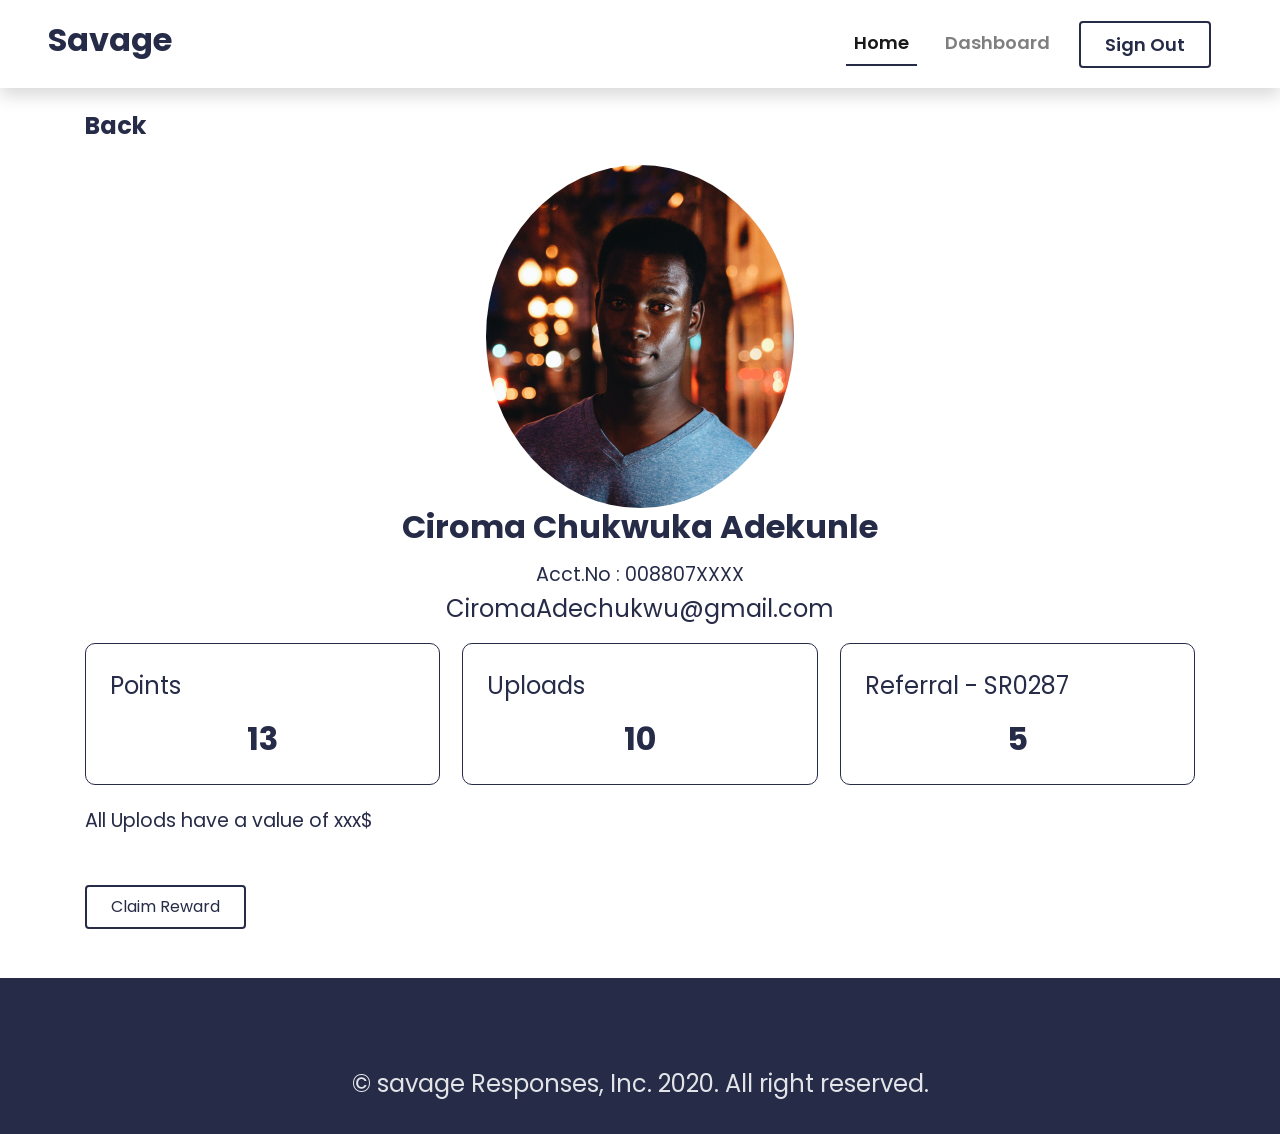
==== index.html @ 0f19de1d "created boiler plate and full reviews page" ====
<!doctype html>
<html lang="en">

<head>
  <!-- Required meta tags -->
  <meta charset="utf-8">
  <meta name="viewport" content="width=device-width, initial-scale=1, shrink-to-fit=no">

  <!-- Google Font -->
  <link href="https://fonts.googleapis.com/css2?family=Poppins:wght@200;300;600;700;800;900&display=swap"
    rel="stylesheet">

  <!-- Font Awesome -->
  <link rel="stylesheet" href="https://pro.fontawesome.com/releases/v5.10.0/css/all.css"
    integrity="sha384-AYmEC3Yw5cVb3ZcuHtOA93w35dYTsvhLPVnYs9eStHfGJvOvKxVfELGroGkvsg+p" crossorigin="anonymous" />

  <!-- Bootstrap CSS -->
  <link rel="stylesheet" href="https://stackpath.bootstrapcdn.com/bootstrap/4.5.0/css/bootstrap.min.css"
    integrity="sha384-9aIt2nRpC12Uk9gS9baDl411NQApFmC26EwAOH8WgZl5MYYxFfc+NcPb1dKGj7Sk" crossorigin="anonymous">

  <!-- Custom CSS -->
  <link rel="stylesheet" href="assets/css/savage.css">
  <link rel="stylesheet" href="css/style.css">

  <title>Savage</title>
</head>

<body>
  <!-- Header -->
  <header class="bg-white shadow">
    <nav class="navbar navbar-expand-xl navbar-light py-3">
      <a class="navbar-brand" href="index.html">
        <h3>Savage</h3>
      </a>

      <button class="navbar-toggler" type="button" data-toggle="collapse" data-target="#navbarNav"
        aria-controls="navbarNav" aria-expanded="false" aria-label="Toggle navigation">
        <span class="navbar-toggler-icon"></span>
      </button>

      <div class="collapse navbar-collapse" id="navbarNav">
        <ul class="navbar-nav mr-auto w-100 justify-content-end">
          <li class="nav-item active">
            <a class="nav-link current" href="index.html">Home <span class="sr-only">(current)</span></a>
          </li>
          <li class="nav-item">
            <a class="nav-link" href="course.html">Dashboard</a>
          </li>

          <li class="nav-item">
            <button class="nav-link nav-btn btn btn-outline px-4" href="SignOut.html">Sign Out</button>
          </li>

        </ul>
      </div>
    </nav>
  </header>
  <section class="container">
    <aside>
      <a href="">
        <h4 class="my-4">Back</h4>
      </a>
    </aside>
    <article class="mainPage">
      <div class="imageDiv">
        <img src="assets/image/two.png" alt="" class="img-fluid">
        <div>
          <h3>
            Ciroma Chukwuka Adekunle
          </h3>
          <small>Acct.No : 008807XXXX</small>
          <p>CiromaAdechukwu@gmail.com</p>


        </div>
      </div>
      <div class="points mb-3">
        <div class="topProgress">
          <div id="first" class="p-4">
            <p>Points</p>
            <h3 class="text-center">13</h3>
          </div>
          <div id="second" class="p-4">
            <p>Uploads</p>
            <h3 class="text-center">10</h3>
          </div>
          <div id="third" class="p-4">
            <p>Referral - SR0287</p>
            <h3 class="text-center">5</h3>
          </div>

        </div>
        <div>
          <small class="d-block my-3">All Uplods have a value of xxx$</small>
        </div>
        <div class="claimBtn">
          <button class="btn btn-outline">Claim Reward</button>
        </div>
    </article>
  </section>
  <!-- Footer -->
  <footer class="container-fluid bg-base">

    <div class="text-center mt-4">
      <p class="text-light">&copy; savage Responses, Inc. 2020. All right reserved.</p>
    </div>
  </footer>

  <!-- Optional JavaScript -->
  <!-- jQuery first, then Popper.js, then Bootstrap JS -->
  <script src="https://code.jquery.com/jquery-3.5.1.slim.min.js"
    integrity="sha384-DfXdz2htPH0lsSSs5nCTpuj/zy4C+OGpamoFVy38MVBnE+IbbVYUew+OrCXaRkfj" crossorigin="anonymous">
  </script>
  <script src="https://cdn.jsdelivr.net/npm/popper.js@1.16.0/dist/umd/popper.min.js"
    integrity="sha384-Q6E9RHvbIyZFJoft+2mJbHaEWldlvI9IOYy5n3zV9zzTtmI3UksdQRVvoxMfooAo" crossorigin="anonymous">
  </script>
  <script src="https://stackpath.bootstrapcdn.com/bootstrap/4.5.0/js/bootstrap.min.js"
    integrity="sha384-OgVRvuATP1z7JjHLkuOU7Xw704+h835Lr+6QL9UvYjZE3Ipu6Tp75j7Bh/kR0JKI" crossorigin="anonymous">
  </script>
</body>

</html>
---- assets/css/savage.css ----
:root {
	--base-color: rgb(38, 43, 72) !important;
	--primary-color: #262b48 !important;
	--secondary-color: #262b48 !important;
	--font-stack: "Poppins", sans-serif;
	--font-body-size: 21px;
}

* {
	margin: 0;
	padding: 0;
	box-sizing: border-box;
}

body {
	font-family: var(--font-stack);
	color: #000;
	font-size: 24px;
	overflow-x: hidden;
}

a:hover {
	text-decoration: none;
}

h1,
h2,
h3,
h4,
h5,
h6 {
	font-family: var(--font-stack);
	font-weight: bold;
	color: var(--base-color);
}

h1 {
	font-size: 48px;
}

h2 {
	font-size: 36px;
}

h3 {
	font-size: 32px;
}

/* ==========================================================================================
                                        Utilities
========================================================================================== */

.bg-base {
	background-color: var(--base-color) !important;
}

.bg-primary {
	background-color: var(--primary-color) !important;
}

.bg-secondary {
	background-color: var(--secondary-color) !important;
}

.btn-base {
	background-color: var(--base-color) !important;
}

.btn-primary {
	background-color: var(--primary-color) !important;
}

.btn-secondary {
	background-color: var(--secondary-color) !important;
}

/* ==========================================================================================
                                          Header
========================================================================================== */

header {
	padding-left: 2rem;
	padding-right: 2rem;
	background: var(--secondary-color);
	font-weight: 600;
	font-size: 18px;
}

header nav .current {
	border-bottom: 2px solid var(--base-color);
}

header nav .btn {
	font-weight: 600;
	font-size: 18px;
}

header .navbar-dark .navbar-nav .nav-link {
	color: #333 !important;
}

header .nav-btn.btn-outline-light:hover {
	color: var(--base-color) !important;
}

header nav .nav-item {
	margin-right: 1.3rem;
}

header .btn-outline {
	border: 2px solid var(--primary-color) !important;
	color: var(--primary-color) !important;
}
small,
p {
	color: var(--primary-color) !important;
}
.mainpage {
	display: grid;
	grid-template-columns: repeat(12, 1fr);
	grid-template-rows: repeat(3, minmax(0, auto));
	text-align: center;
}
.imageDiv {
	grid-column: 1/13;
	grid-row: 1/2;
	text-align: center;
}
.points {
	grid-column: 1/13;
	grid-row: 2/3;
}
.claimBtn {
	grid-column: 1/13;
	grid-row: 3/4;
}
.claimBtn .btn-outline {
	border: 2px solid var(--primary-color) !important;
	color: var(--primary-color) !important;
	margin-top: 3%;
	margin-bottom: 3%;
	padding: 0.5rem 1.5rem;
}

.imageDiv img {
	border-radius: 50%;
	/* width: 100%;
	height: 100%; */
}

.topProgress {
	display: grid;
	grid-template-columns: repeat(12, 1fr);
	grid-template-rows: repeat(3, minmax(0, auto));
	grid-gap: 2%;
}
#first {
	grid-row: 1/2;
	grid-column: 1/5;
	border: 1px solid var(--secondary-color);
	border-radius: 10px;
}
#second {
	grid-row: 1/2;
	grid-column: 5/9;
	border: 1px solid var(--secondary-color);
	border-radius: 10px;
}
#third {
	grid-row: 1/2;
	grid-column: 9/13;
	border: 1px solid var(--secondary-color);
	border-radius: 10px;
}

/* ==========================================================================================
                                          Footer
========================================================================================== */

footer {
	padding: 4rem 4rem 1rem !important;
}

footer p {
	color: #fff;
	opacity: 0.9;
}

/* ==========================================================================================
                                      Responsiveness
========================================================================================== */

@media (max-width: 1200px) {
	header nav .btn {
		margin-top: 1rem !important;
	}
}
@media (max-width: 1000px) {
	#first {
		grid-row: 1/2;
		grid-column: 1/13;
	}
	#second {
		grid-row: 2/3;
		grid-column: 1/13;
	}
	#third {
		grid-row: 3/4;
		grid-column: 1/13;
	}
}
@media (max-width: 768px) {
	.navbar .navbar-brand {
		font-size: 30px;
	}

	img.img-fluid {
		max-width: 70%;
	}

	footer li,
	footer {
		font-size: 15px;
	}

	footer.container-fluid {
		padding-left: 1.5rem !important;
		padding-right: 1.5rem !important;
	}
}
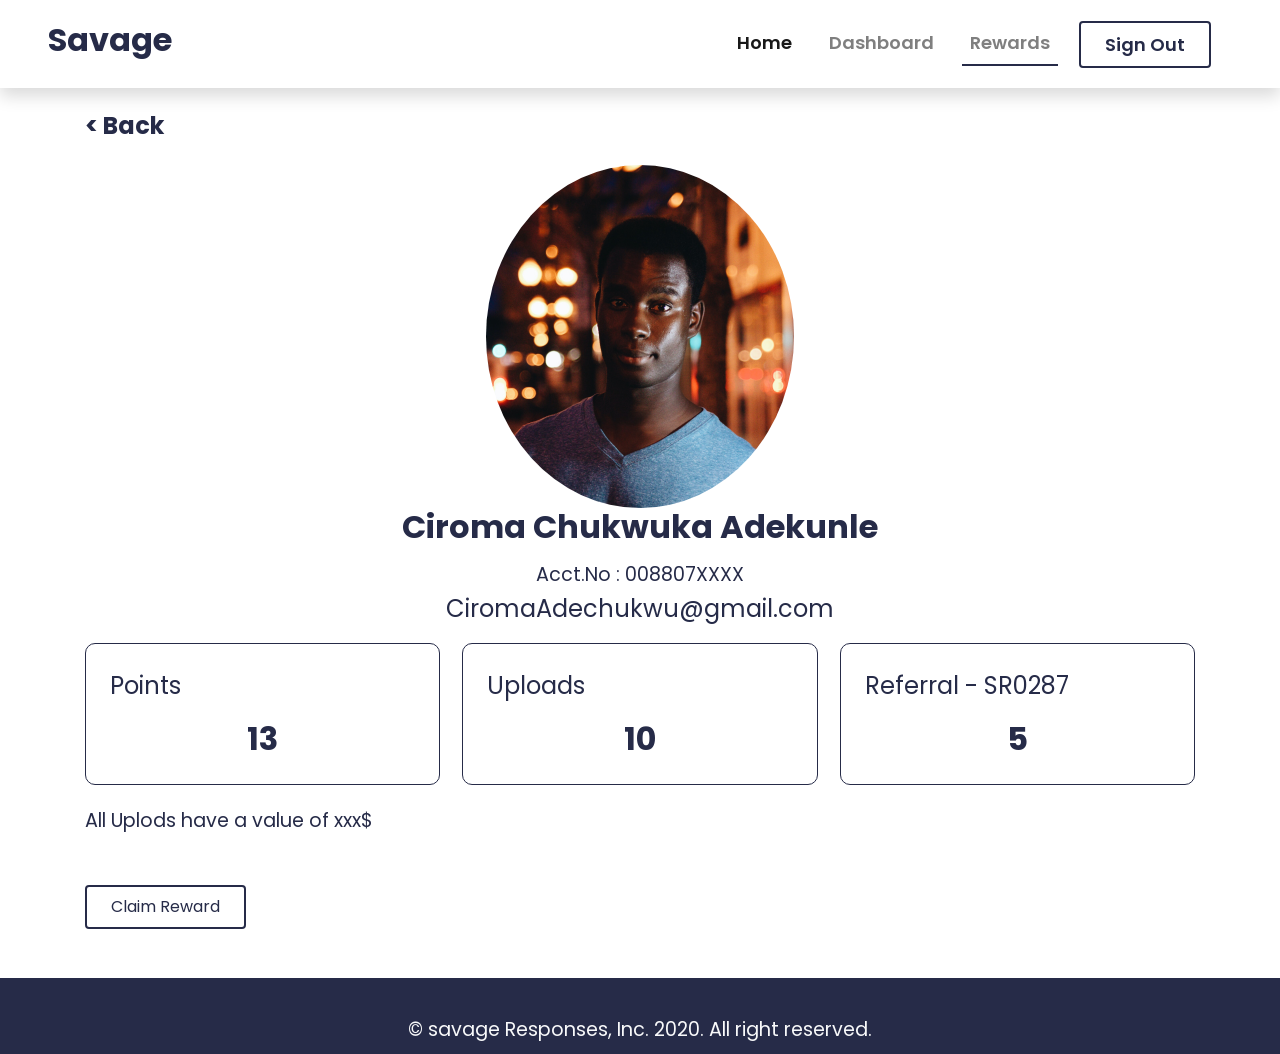
==== commit 90a85889: "Fixed Paddings" ====
--- a/index.html
+++ b/index.html
@@ -41,12 +41,14 @@
       <div class="collapse navbar-collapse" id="navbarNav">
         <ul class="navbar-nav mr-auto w-100 justify-content-end">
           <li class="nav-item active">
-            <a class="nav-link current" href="index.html">Home <span class="sr-only">(current)</span></a>
+            <a class="nav-link" href="index.html">Home </a>
           </li>
           <li class="nav-item">
             <a class="nav-link" href="course.html">Dashboard</a>
           </li>
-
+          <li class="nav-item">
+            <a class="nav-link current" href="#">Rewards<span class="sr-only">(current)</span></a>
+          </li>
           <li class="nav-item">
             <button class="nav-link nav-btn btn btn-outline px-4" href="SignOut.html">Sign Out</button>
           </li>
@@ -58,7 +60,7 @@
   <section class="container">
     <aside>
       <a href="">
-        <h4 class="my-4">Back</h4>
+        <h4 class="my-4">&lt; Back</h4>
       </a>
     </aside>
     <article class="mainPage">
@@ -99,10 +101,9 @@
     </article>
   </section>
   <!-- Footer -->
-  <footer class="container-fluid bg-base">
-
+  <footer class="p-2 bg-base">
     <div class="text-center mt-4">
-      <p class="text-light">&copy; savage Responses, Inc. 2020. All right reserved.</p>
+      <small class="text-light">&copy; savage Responses, Inc. 2020. All right reserved.</small>
     </div>
   </footer>
 
--- a/assets/css/savage.css
+++ b/assets/css/savage.css
@@ -111,29 +111,45 @@
 	border: 2px solid var(--primary-color) !important;
 	color: var(--primary-color) !important;
 }
+
 small,
 p {
 	color: var(--primary-color) !important;
 }
+
 .mainpage {
 	display: grid;
 	grid-template-columns: repeat(12, 1fr);
 	grid-template-rows: repeat(3, minmax(0, auto));
 	text-align: center;
 }
+
 .imageDiv {
 	grid-column: 1/13;
 	grid-row: 1/2;
 	text-align: center;
 }
+
 .points {
 	grid-column: 1/13;
 	grid-row: 2/3;
 }
+
 .claimBtn {
 	grid-column: 1/13;
 	grid-row: 3/4;
 }
+
+button:hover {
+	background-color: var(--primary-color);
+	color: #fff !important;
+}
+
+.claimBtn button:hover {
+	background-color: var(--primary-color);
+	color: #fff !important;
+}
+
 .claimBtn .btn-outline {
 	border: 2px solid var(--primary-color) !important;
 	color: var(--primary-color) !important;
@@ -154,18 +170,21 @@
 	grid-template-rows: repeat(3, minmax(0, auto));
 	grid-gap: 2%;
 }
+
 #first {
 	grid-row: 1/2;
 	grid-column: 1/5;
 	border: 1px solid var(--secondary-color);
 	border-radius: 10px;
 }
+
 #second {
 	grid-row: 1/2;
 	grid-column: 5/9;
 	border: 1px solid var(--secondary-color);
 	border-radius: 10px;
 }
+
 #third {
 	grid-row: 1/2;
 	grid-column: 9/13;
@@ -177,9 +196,6 @@
                                           Footer
 ========================================================================================== */
 
-footer {
-	padding: 4rem 4rem 1rem !important;
-}
 
 footer p {
 	color: #fff;
@@ -195,36 +211,44 @@
 		margin-top: 1rem !important;
 	}
 }
+
 @media (max-width: 1000px) {
 	#first {
 		grid-row: 1/2;
 		grid-column: 1/13;
 	}
+
 	#second {
 		grid-row: 2/3;
 		grid-column: 1/13;
 	}
+
 	#third {
 		grid-row: 3/4;
 		grid-column: 1/13;
 	}
-}
-@media (max-width: 768px) {
-	.navbar .navbar-brand {
-		font-size: 30px;
-	}
-
-	img.img-fluid {
-		max-width: 70%;
-	}
-
-	footer li,
-	footer {
-		font-size: 15px;
-	}
-
-	footer.container-fluid {
-		padding-left: 1.5rem !important;
-		padding-right: 1.5rem !important;
-	}
-}
+
+	.imageDiv p {
+		font-size: 16px;
+
+	}
+
+	@media (max-width: 768px) {
+		.navbar .navbar-brand {
+			font-size: 30px;
+		}
+
+		img.img-fluid {
+			max-width: 70%;
+		}
+
+		footer li,
+		footer {
+			font-size: 15px;
+		}
+
+		footer.container-fluid {
+			padding-left: 1.5rem !important;
+			padding-right: 1.5rem !important;
+		}
+	}
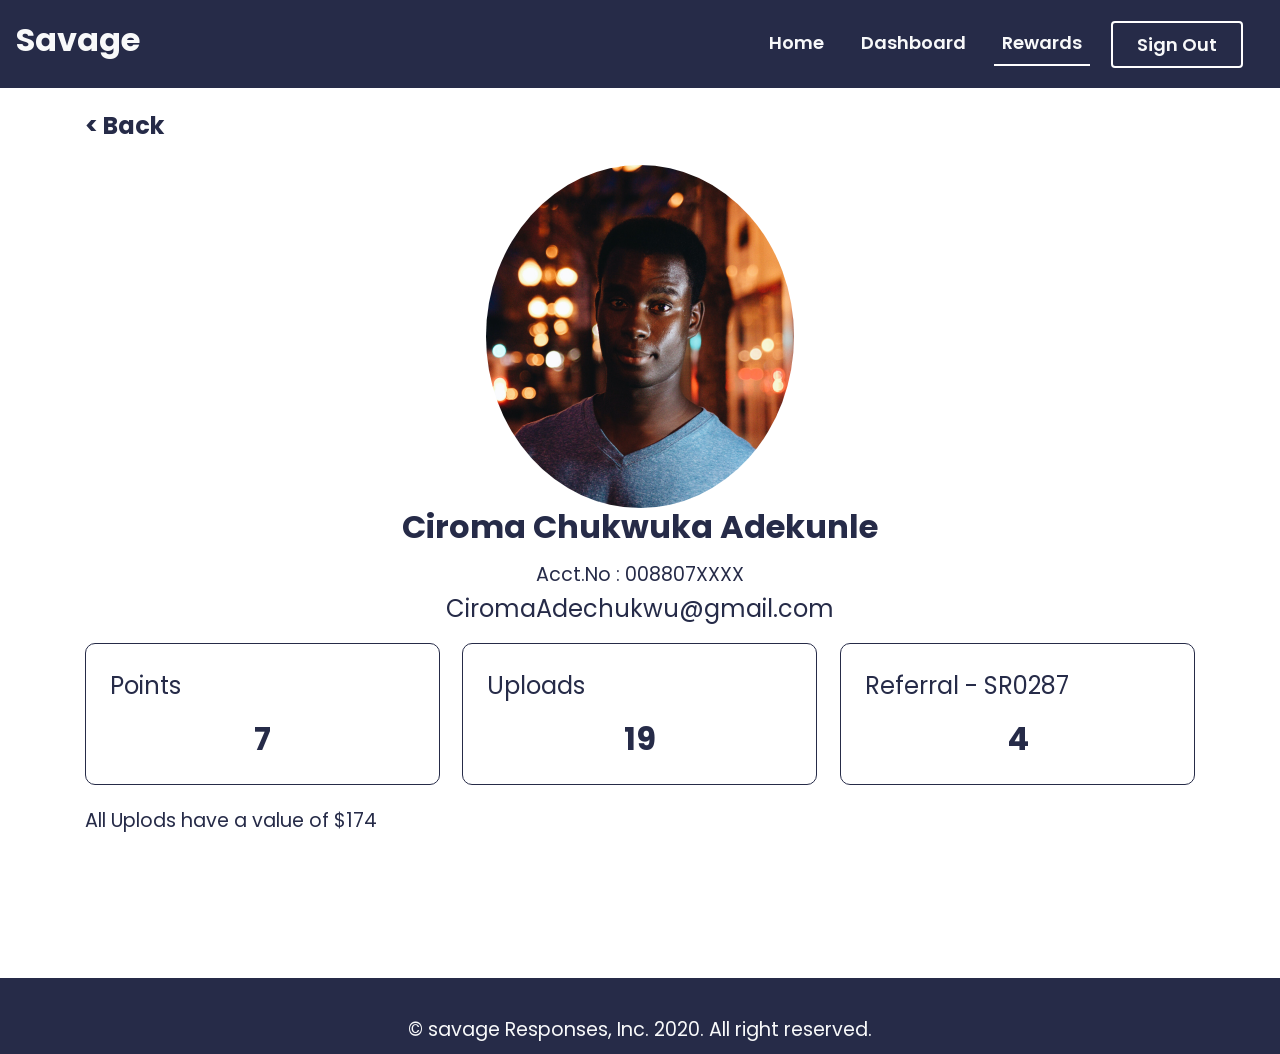
==== commit c4ef693a: "changed reviews to index" ====
--- a/index.html
+++ b/index.html
@@ -19,6 +19,7 @@
     integrity="sha384-9aIt2nRpC12Uk9gS9baDl411NQApFmC26EwAOH8WgZl5MYYxFfc+NcPb1dKGj7Sk" crossorigin="anonymous">
 
   <!-- Custom CSS -->
+  <link href="https://unpkg.com/aos@2.3.1/dist/aos.css" rel="stylesheet">
   <link rel="stylesheet" href="assets/css/savage.css">
   <link rel="stylesheet" href="css/style.css">
 
@@ -27,30 +28,31 @@
 
 <body>
   <!-- Header -->
-  <header class="bg-white shadow">
+  <header class="">
     <nav class="navbar navbar-expand-xl navbar-light py-3">
       <a class="navbar-brand" href="index.html">
-        <h3>Savage</h3>
+        <h3 class="text-light">Savage</h3>
       </a>
 
-      <button class="navbar-toggler" type="button" data-toggle="collapse" data-target="#navbarNav"
+      <button class="navbar-toggler text-light" type="button" data-toggle="collapse" data-target="#navbarNav"
         aria-controls="navbarNav" aria-expanded="false" aria-label="Toggle navigation">
-        <span class="navbar-toggler-icon"></span>
+        <span class="navbar-toggler-icon text-light"></span>
       </button>
+
 
       <div class="collapse navbar-collapse" id="navbarNav">
         <ul class="navbar-nav mr-auto w-100 justify-content-end">
           <li class="nav-item active">
-            <a class="nav-link" href="index.html">Home </a>
+            <a class="nav-link text-light" href="index.html">Home </a>
           </li>
           <li class="nav-item">
-            <a class="nav-link" href="course.html">Dashboard</a>
+            <a class="nav-link text-light" href="course.html">Dashboard</a>
           </li>
           <li class="nav-item">
-            <a class="nav-link current" href="#">Rewards<span class="sr-only">(current)</span></a>
+            <a class="nav-link text-light current" href="#">Rewards<span class="sr-only">(current)</span></a>
           </li>
           <li class="nav-item">
-            <button class="nav-link nav-btn btn btn-outline px-4" href="SignOut.html">Sign Out</button>
+            <button class="nav-link text-light nav-btn btn btn-outline px-4" href="SignOut.html">Sign Out</button>
           </li>
 
         </ul>
@@ -67,36 +69,35 @@
       <div class="imageDiv">
         <img src="assets/image/two.png" alt="" class="img-fluid">
         <div>
-          <h3>
+          <h3 data-aos="flip-zoom-out-up">
             Ciroma Chukwuka Adekunle
           </h3>
-          <small>Acct.No : 008807XXXX</small>
-          <p>CiromaAdechukwu@gmail.com</p>
-
-
+          <small data-aos="flip-left">Acct.No : 008807XXXX</small>
+          <p data-aos="zoom-in">CiromaAdechukwu@gmail.com</p>
         </div>
       </div>
       <div class="points mb-3">
         <div class="topProgress">
-          <div id="first" class="p-4">
+          <div id="first" class="p-4" data-aos="flip-right" data-aos-easing="ease-in-out" data-aos-duration="1500">
             <p>Points</p>
             <h3 class="text-center">13</h3>
           </div>
-          <div id="second" class="p-4">
+          <div id="second" class="p-4" data-aos="flip-up">
             <p>Uploads</p>
             <h3 class="text-center">10</h3>
           </div>
-          <div id="third" class="p-4">
+          <div id="third" class="p-4" data-aos="flip-right">
             <p>Referral - SR0287</p>
             <h3 class="text-center">5</h3>
           </div>
 
         </div>
         <div>
-          <small class="d-block my-3">All Uplods have a value of xxx$</small>
+          <small class="d-block my-3">All Uplods have a value of $<span id="rate"></span></small>
         </div>
         <div class="claimBtn">
-          <button class="btn btn-outline">Claim Reward</button>
+          <button class="btn btn-outline" data-aos="flip-up" data-aos-easing="ease-in-out" data-aos-duration="100">Claim
+            Reward</button>
         </div>
     </article>
   </section>
@@ -109,6 +110,10 @@
 
   <!-- Optional JavaScript -->
   <!-- jQuery first, then Popper.js, then Bootstrap JS -->
+
+
+  <script src="https://unpkg.com/aos@2.3.1/dist/aos.js"></script>
+
   <script src="https://code.jquery.com/jquery-3.5.1.slim.min.js"
     integrity="sha384-DfXdz2htPH0lsSSs5nCTpuj/zy4C+OGpamoFVy38MVBnE+IbbVYUew+OrCXaRkfj" crossorigin="anonymous">
   </script>
@@ -118,6 +123,18 @@
   <script src="https://stackpath.bootstrapcdn.com/bootstrap/4.5.0/js/bootstrap.min.js"
     integrity="sha384-OgVRvuATP1z7JjHLkuOU7Xw704+h835Lr+6QL9UvYjZE3Ipu6Tp75j7Bh/kR0JKI" crossorigin="anonymous">
   </script>
+  <script>
+    AOS.init();
+
+    let hh = document.querySelector('#first h3')
+    let hb = document.querySelector('#second h3')
+    let hc = document.querySelector('#third h3')
+    let small = document.querySelector('#rate')
+    hh.textContent = Math.floor(Math.random() * 10) + 1
+    hb.textContent = Math.floor(Math.random() * 20) + 1
+    hc.textContent = Math.floor(Math.random() * 6) + 1
+    small.textContent = Math.floor(Math.random() * 200) + 1
+  </script>
 </body>
 
 </html>
--- a/assets/css/savage.css
+++ b/assets/css/savage.css
@@ -79,15 +79,13 @@
 ========================================================================================== */
 
 header {
-	padding-left: 2rem;
-	padding-right: 2rem;
 	background: var(--secondary-color);
 	font-weight: 600;
 	font-size: 18px;
 }
 
 header nav .current {
-	border-bottom: 2px solid var(--base-color);
+	border-bottom: 2px solid #fff;
 }
 
 header nav .btn {
@@ -108,8 +106,8 @@
 }
 
 header .btn-outline {
-	border: 2px solid var(--primary-color) !important;
-	color: var(--primary-color) !important;
+	border: 2px solid #fff;
+	color: #fff;
 }
 
 small,
@@ -141,10 +139,13 @@
 }
 
 button:hover {
-	background-color: var(--primary-color);
-	color: #fff !important;
-}
-
+	background-color: #fff;
+	color: var(--primary-color) !important;
+}
+.claimBtn button {
+	background-color: #fff;
+	color: var(--primary-color);
+}
 .claimBtn button:hover {
 	background-color: var(--primary-color);
 	color: #fff !important;
@@ -196,7 +197,6 @@
                                           Footer
 ========================================================================================== */
 
-
 footer p {
 	color: #fff;
 	opacity: 0.9;
@@ -230,7 +230,6 @@
 
 	.imageDiv p {
 		font-size: 16px;
-
 	}
 
 	@media (max-width: 768px) {
@@ -251,4 +250,5 @@
 			padding-left: 1.5rem !important;
 			padding-right: 1.5rem !important;
 		}
-	}+	}
+}
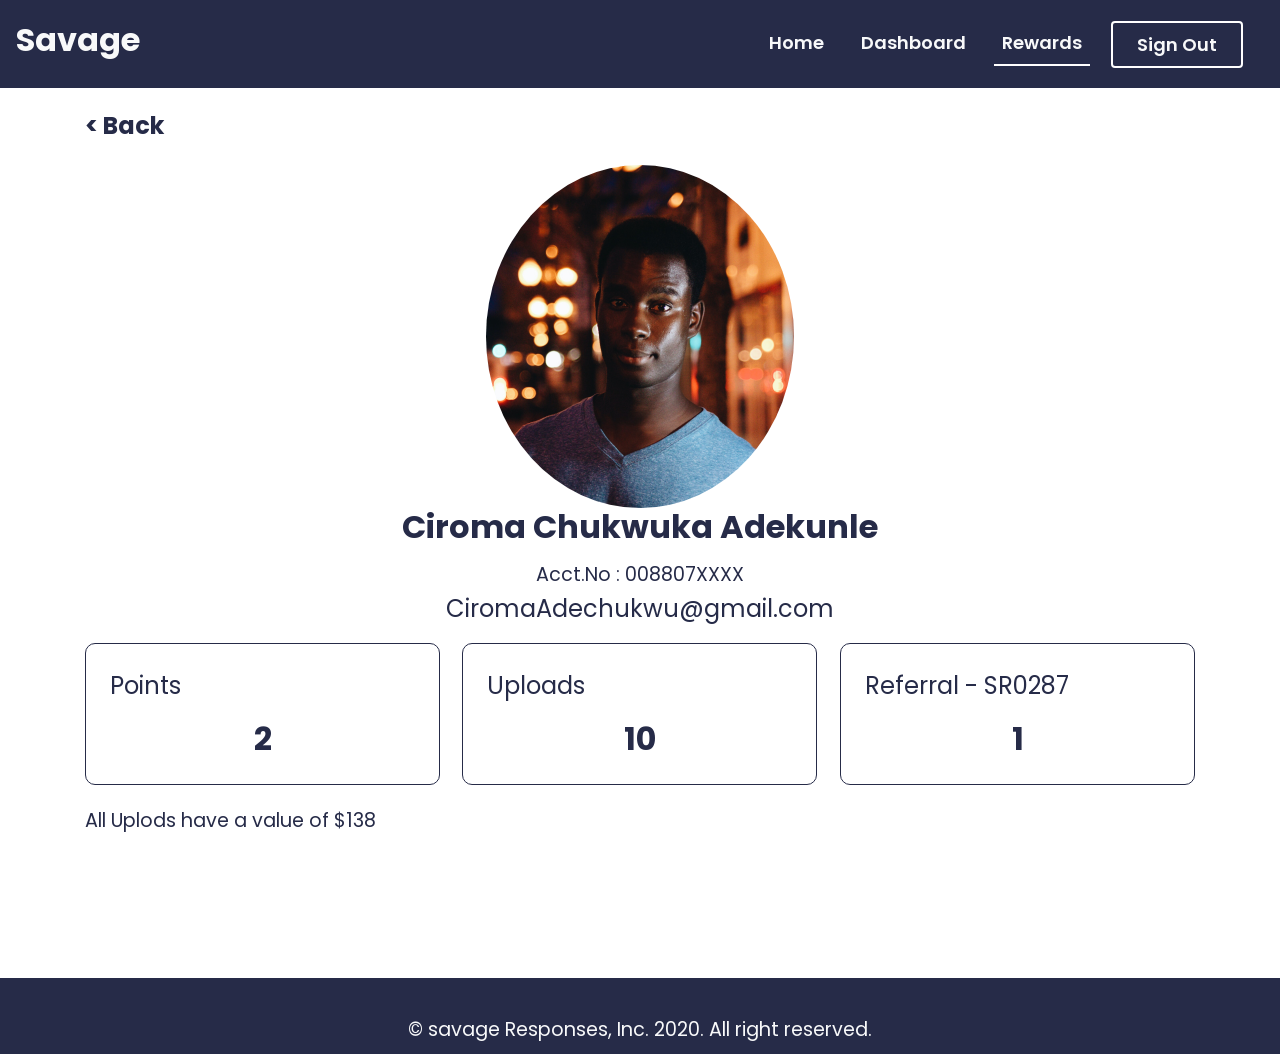
==== commit 105c88c9: "Repo and live link added to head" ====
--- a/index.html
+++ b/index.html
@@ -5,7 +5,8 @@
   <!-- Required meta tags -->
   <meta charset="utf-8">
   <meta name="viewport" content="width=device-width, initial-scale=1, shrink-to-fit=no">
-
+  <!-- live link https://savagereward.netlify.app/
+       repo https://github.com/Haybuka/Savage.git -->
   <!-- Google Font -->
   <link href="https://fonts.googleapis.com/css2?family=Poppins:wght@200;300;600;700;800;900&display=swap"
     rel="stylesheet">
